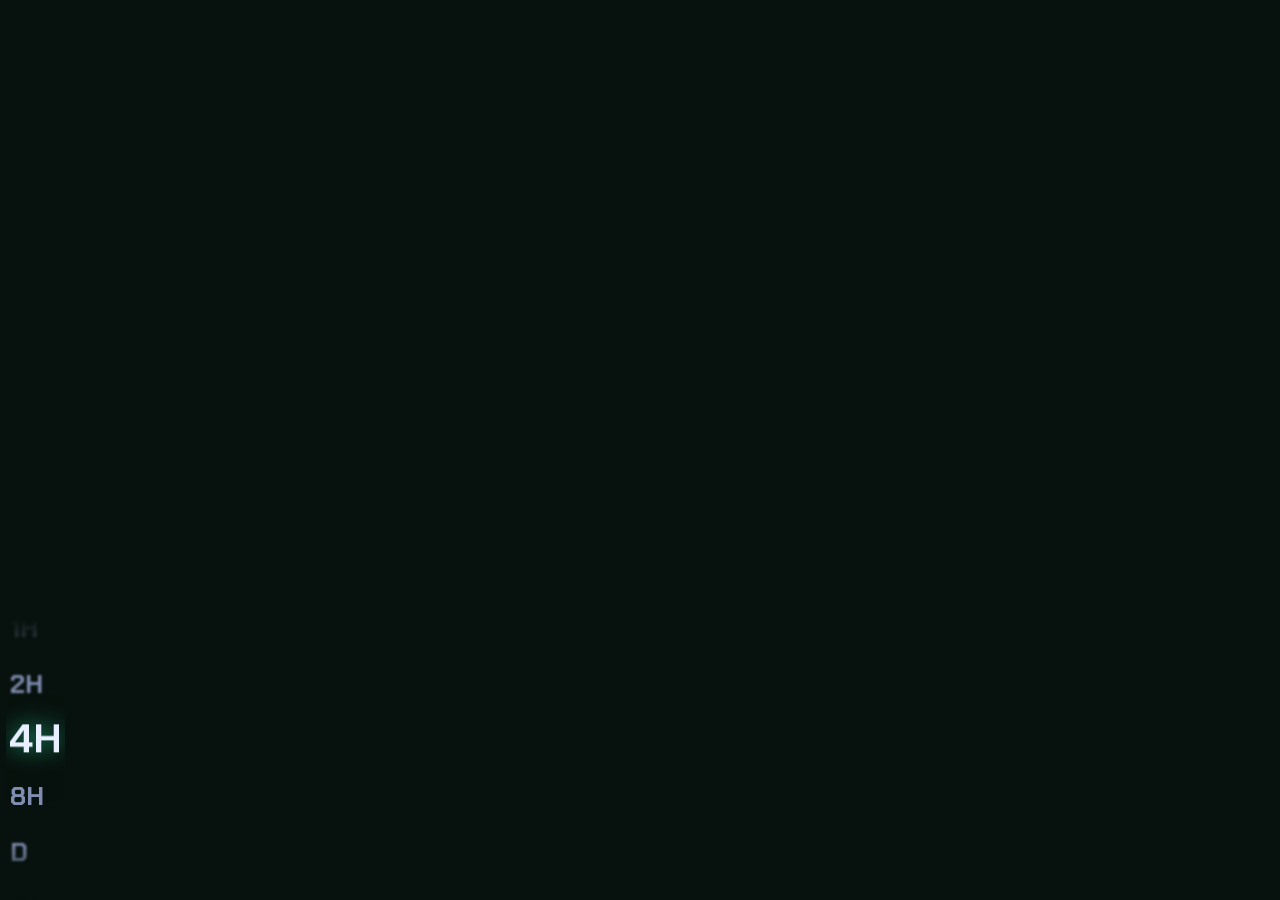
==== index.html @ 324f7f54 "Remove obsolete history caps and align V9 cache behavior" ====
<!doctype html>
<html lang="zh-CN">
<head>
<meta charset="utf-8">
<meta name="viewport" content="width=device-width,initial-scale=1,maximum-scale=1,user-scalable=no,viewport-fit=cover">
<meta name="theme-color" content="#07110D">
<title>VEGAS V9 · Gate</title>
<link rel="icon" type="image/svg+xml" href="./assets/icons/App-Icon.svg?v=v9-independent-1">
<link rel="apple-touch-icon" sizes="180x180" href="./assets/icons/App-Icon-180.png?v=v9-independent-1">
<link rel="stylesheet" href="./background/background.css?v=v9-static-20261123-1">
<link rel="stylesheet" href="./cards/rolling-cards.css?v=v9-static-20261123-1">
<link rel="stylesheet" href="./assets/css/v9-modules.css?v=v9-static-20261123-1">
<link rel="stylesheet" href="./modules/timeframe-switch/host.css?v=v9-static-20261123-1">
<link rel="stylesheet" href="./assets/css/full-screen-dynamic.css?v=v9-static-20261123-1">
</head>
<body>
<main id="app">
  <div id="background-layer" aria-hidden="true"></div>
  <div id="kline-host" aria-label="Gate K线"></div>
  <iframe id="logo-frame" src="./modules/logo/logo.html?v=v9-local-kline-20261123-1" title="VEGAS Logo 模块" loading="eager" allowtransparency="true" onload="this.classList.add('is-ready')"></iframe>
  <iframe id="timeframe-frame" src="./modules/timeframe-switch/index.html?v=v9-timeframe-wheel-1" title="周期切换" loading="eager" allowtransparency="true" onload="this.classList.add('is-ready')"></iframe>
  <div id="rolling-cards-frame" aria-label="22张行情卡片滚动"><div id="ring"><div id="vp"></div></div></div>
</main>
<script src="./modules/shared/instrument-catalog.js?v=v9-static-20261123-1"></script>
<script src="./cards/rolling-cards.js?v=v9-static-20261123-1" defer></script>
<script type="module" src="./modules/v9-runtime.js?v=v9-local-kline-20261123-1"></script>
</body>
</html>
---- background/background.css ----
/* Independent VEGAS background system. Visual baseline intentionally unchanged. */
#background-layer{position:absolute;inset:0;z-index:0;background:#07110D;pointer-events:none;}
---- cards/rolling-cards.css ----
:root{--tx:#f2f5ff;color-scheme:dark}
/* 底部约 20% 高度的悬浮条；无背景 */
#ring{
  touch-action:none;user-select:none;-webkit-user-select:none;-webkit-tap-highlight-color:transparent;-webkit-touch-callout:none;
  cursor:grab;color:var(--tx);font-family:-apple-system,"SF Pro Display","PingFang SC",Roboto,sans-serif}
/* 卡片底板：静态，只绘制一次；颜色走变量，涨跌只切换一个 class */
.c{--c:#00f5a0;--g:rgba(0,245,160,.22);--bd:rgba(0,245,160,.55);
  position:absolute;left:0;top:0;width:172px;height:100px;box-sizing:border-box;border-radius:14px;opacity:0;overflow:hidden;
  pointer-events:none;contain:layout style;
  background:transparent;
  border:1px solid var(--bd);
  box-shadow:inset 0 1px 0 rgba(255,255,255,.22),inset 0 -14px 24px -16px var(--c)}
.c.is-visible{will-change:transform,opacity}
.c.dn{--c:#ff3b6b;--g:rgba(255,59,107,.22);--bd:rgba(255,59,107,.55)}
/* 文字层：独立图层，价格刷新只重绘这一小块，不会重绘底板 */
.fg{position:absolute;left:0;top:0;right:0;bottom:0;padding:11px 12px}
.row{display:flex;justify-content:space-between;align-items:center}
.sym{display:flex;align-items:center;gap:8px;font-weight:700;font-size:12px;white-space:nowrap;line-height:1.15}
.ico{width:24px;height:24px;flex:0 0 24px;display:block;object-fit:contain}
.quote{display:flex;flex-direction:column;align-items:flex-start;gap:3px;margin-top:5px;min-width:0}
.chg{flex:0 0 auto;font-weight:700;font-size:9px;padding:3px 7px;border-radius:99px;color:var(--c);background:color-mix(in srgb,var(--c) 18%,transparent);border:1px solid color-mix(in srgb,var(--c) 45%,transparent)}
.price{min-width:0;margin:0;font-size:22px;line-height:1.1;font-weight:800;letter-spacing:-.5px;font-variant-numeric:tabular-nums;color:var(--c);white-space:nowrap}
---- assets/css/v9-modules.css ----
*{box-sizing:border-box;-webkit-user-select:none;user-select:none;-webkit-touch-callout:none;-webkit-tap-highlight-color:transparent}
html,body{background:#07110D}#app{background:transparent}
html,body{color:#e8f5ff;-webkit-text-size-adjust:100%;text-size-adjust:100%;font:13px/1.45 Inter,-apple-system,BlinkMacSystemFont,"Segoe UI","PingFang SC","Microsoft YaHei",sans-serif}
#app{isolation:isolate}
#kline-host{z-index:5;display:block;background:transparent;pointer-events:auto;opacity:0;transition:opacity 1.5s ease-in-out}
#kline-host.is-ready{opacity:1}
#app.is-symbol-transitioning #kline-host{opacity:0}
#logo-frame{z-index:10;display:block;background:transparent;overflow:hidden;pointer-events:none;opacity:0;transition:opacity .12s ease-out}
#logo-frame.is-ready{opacity:1}
#rolling-cards-frame{z-index:1000;display:block;background:transparent;overflow:hidden;pointer-events:auto;opacity:0;transition:opacity .12s ease-out}
#rolling-cards-frame.is-ready{opacity:1}
html.vegas-page-hidden #logo-frame,html.vegas-page-hidden #rolling-cards-frame{visibility:hidden;opacity:0}
---- modules/timeframe-switch/host.css ----
/* Timeframe iframe presentation and interaction. Parent viewport sizing is owned by full-screen-dynamic.css. */
#timeframe-frame{
 z-index:2147483647!important;
 display:block!important;
 margin:0!important;
 padding:0!important;
 border:0!important;
 background:transparent!important;
 color-scheme:dark;
 opacity:0;
 transition:opacity .12s ease-out;
 overflow:hidden!important;
 clip-path:inset(68.83% 0 0 0);
 -webkit-clip-path:inset(68.83% 0 0 0);
 isolation:isolate;
 pointer-events:auto!important;
}
#timeframe-frame.is-ready{opacity:1!important}
---- assets/css/full-screen-dynamic.css ----
/* VEGAS V9 — 全屏幕动态系统：统一尺寸、安全区与横竖屏规则。 */
:root{--v9-safe-left:env(safe-area-inset-left,0px);--v9-safe-right:env(safe-area-inset-right,0px);--v9-safe-bottom:env(safe-area-inset-bottom,0px);--v9-card-zone:clamp(112px,22dvh,190px)}
html,body{width:100%;height:100%;margin:0;min-width:0;min-height:0;overflow:hidden}
body{position:fixed;inset:0;overscroll-behavior:none}
#app{position:relative;width:100vw;height:100vh;height:100dvh;min-width:0;min-height:0;overflow:hidden}
#kline-host{position:absolute;inset:0;width:100%;height:100%;max-width:none;max-height:none;margin:0;padding:0;border:0;overflow:hidden}
/* Every top-level panel, including Logo, is sized and positioned only here. */
#logo-frame{position:fixed;top:0;left:0;right:0;width:100vw;max-width:100vw;min-width:0;height:clamp(72px,11vh,120px);margin:0;padding:0;border:0;box-sizing:border-box}
@supports (height:100dvh){#logo-frame{height:clamp(72px,11dvh,120px)}}
@media(orientation:landscape){#logo-frame{height:clamp(48px,16vh,76px)}}
@supports (height:100dvh){@media(orientation:landscape){#logo-frame{height:clamp(48px,16dvh,76px)}}}
@media(orientation:landscape) and (max-height:420px){#logo-frame{height:clamp(44px,16vh,68px)}}
@supports (height:100dvh){@media(orientation:landscape) and (max-height:420px){#logo-frame{height:clamp(44px,16dvh,68px)}}}
#timeframe-frame{position:fixed!important;top:auto!important;left:max(6px,var(--v9-safe-left))!important;bottom:var(--v9-safe-bottom)!important;width:clamp(64px,8vw,104px)!important;max-width:calc(100vw - max(6px,var(--v9-safe-left)) - 8px)!important;height:calc(100vh - var(--v9-safe-bottom, 0px))!important;max-height:calc(100vh - var(--v9-safe-bottom, 0px))!important}
#rolling-cards-frame{position:fixed!important;left:0!important;right:0!important;bottom:0!important;width:100%!important;height:calc(var(--v9-card-zone) + var(--v9-safe-bottom))!important;max-height:45dvh!important;margin:0!important;padding:0!important;border:0!important;box-sizing:border-box;overflow:hidden!important}
#ring{position:fixed!important;left:0!important;right:0!important;bottom:0!important;width:100%!important;height:calc(var(--v9-card-zone) + var(--v9-safe-bottom))!important;max-height:45dvh!important}
#vp{position:absolute!important;left:0!important;right:0!important;top:0!important;bottom:var(--v9-safe-bottom)!important}
@media(orientation:landscape) and (max-height:420px){:root{--v9-card-zone:clamp(88px,28dvh,118px)}}
@supports (height:100dvh){#timeframe-frame{height:calc(100dvh - var(--v9-safe-bottom, 0px))!important;max-height:calc(100dvh - var(--v9-safe-bottom, 0px))!important}}
@supports not(height:100dvh){:root{--v9-card-zone:clamp(112px,22vh,190px)}#app{height:100vh}#logo-frame{height:clamp(72px,11vh,120px)}#rolling-cards-frame,#ring{height:calc(var(--v9-card-zone) + var(--v9-safe-bottom))!important}@media(orientation:landscape){:root{--v9-card-zone:clamp(96px,30vh,142px)}#logo-frame{height:clamp(48px,16vh,76px)}#rolling-cards-frame,#ring{height:calc(var(--v9-card-zone) + var(--v9-safe-bottom))!important}}@media(orientation:landscape) and (max-height:420px){:root{--v9-card-zone:clamp(88px,28vh,118px)}#logo-frame{height:clamp(44px,16vh,68px)}}}
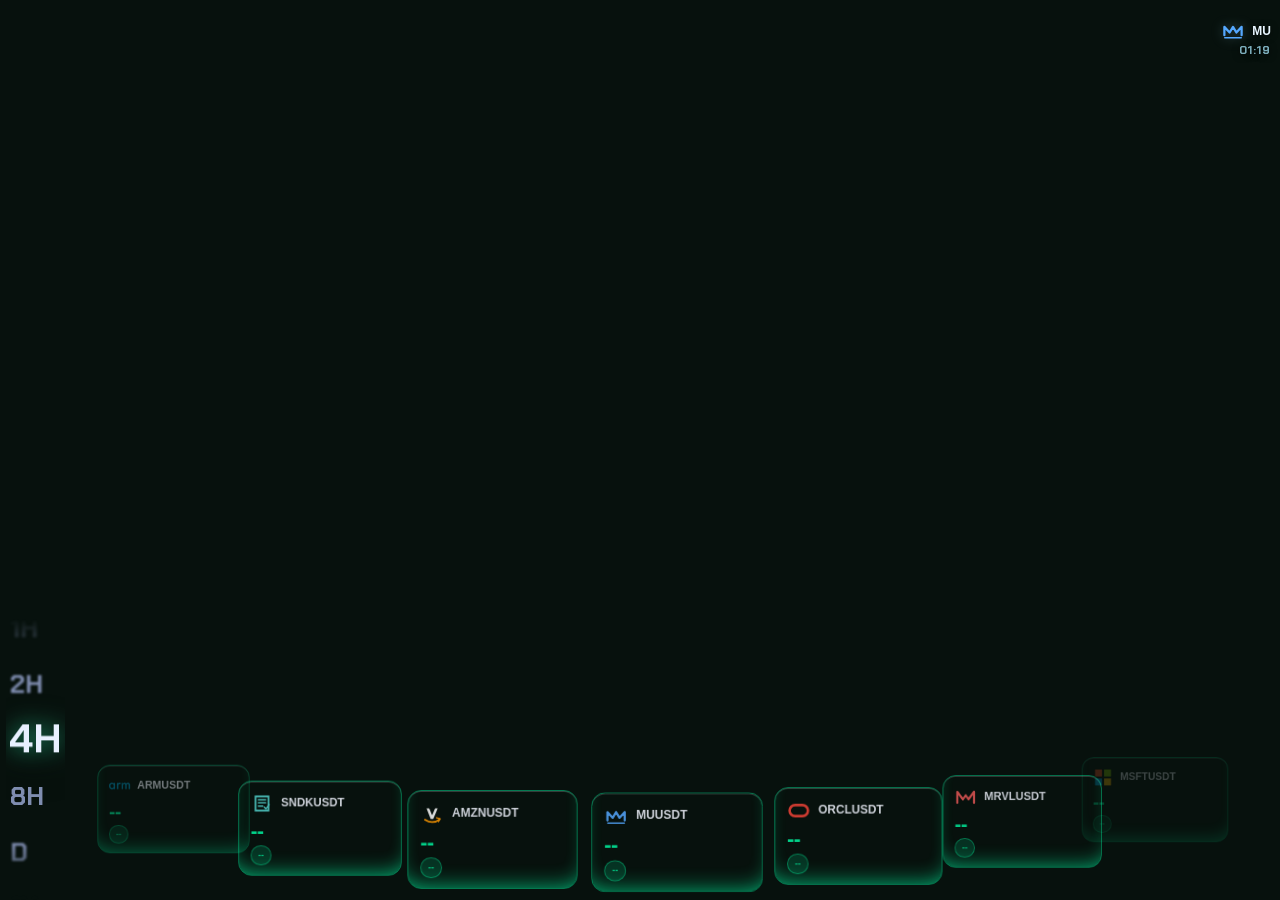
==== commit 50e13578: "Complete V9 migration and test contract fixes" ====
--- a/index.html
+++ b/index.html
@@ -23,6 +23,6 @@
 </main>
 <script src="./modules/shared/instrument-catalog.js?v=v9-static-20261123-1"></script>
 <script src="./cards/rolling-cards.js?v=v9-static-20261123-1" defer></script>
-<script type="module" src="./modules/v9-runtime.js?v=v9-local-kline-20261123-1"></script>
+<script type="module" src="./modules/v9-runtime.js?v=v9-runtime-state-migration-1"></script>
 </body>
 </html>
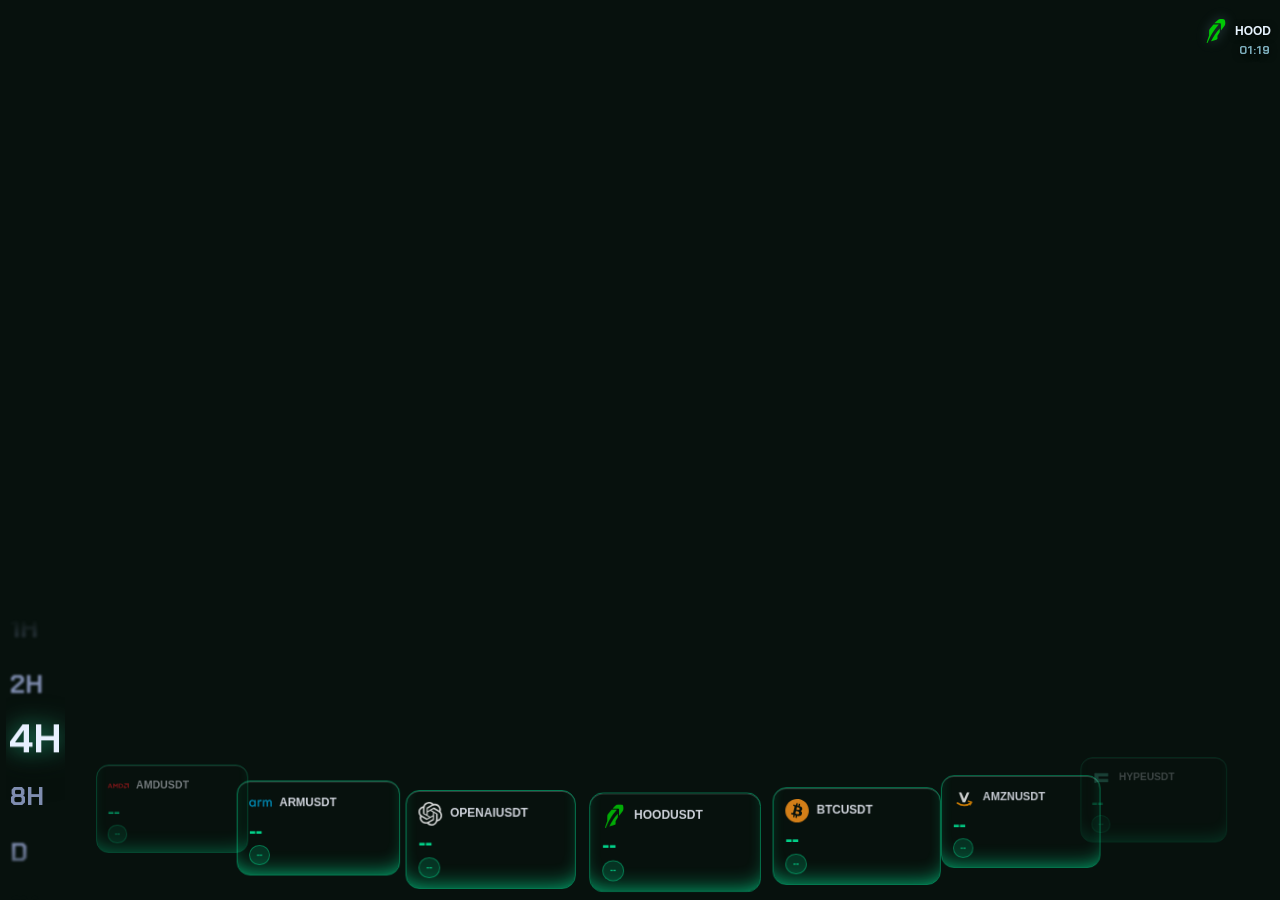
==== commit c4011a09: "Update V9 full-history validator and cache-busting imports" ====
--- a/index.html
+++ b/index.html
@@ -23,6 +23,6 @@
 </main>
 <script src="./modules/shared/instrument-catalog.js?v=v9-static-20261123-1"></script>
 <script src="./cards/rolling-cards.js?v=v9-static-20261123-1" defer></script>
-<script type="module" src="./modules/v9-runtime.js?v=v9-runtime-state-migration-1"></script>
+<script type="module" src="./modules/v9-runtime.js?v=v9-local-kline-20261123-1"></script>
 </body>
 </html>
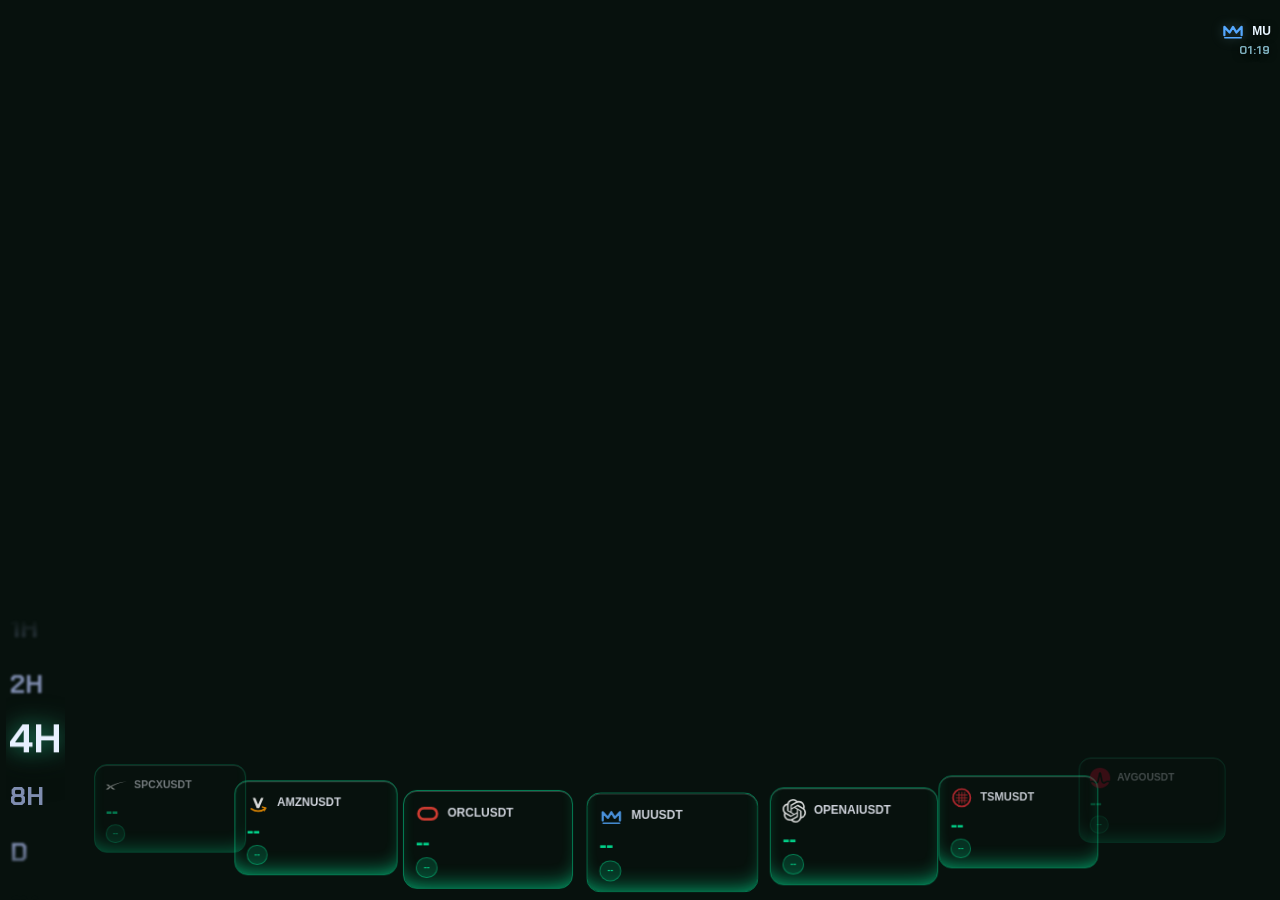
==== commit 4e68515f: "Integrate Bark live signal ticker" ====
--- a/index.html
+++ b/index.html
@@ -12,6 +12,7 @@
 <link rel="stylesheet" href="./assets/css/v9-modules.css?v=v9-static-20261123-1">
 <link rel="stylesheet" href="./modules/timeframe-switch/host.css?v=v9-static-20261123-1">
 <link rel="stylesheet" href="./assets/css/full-screen-dynamic.css?v=v9-static-20261123-1">
+<link rel="stylesheet" href="./modules/signal-ticker/signal-ticker.css?v=v9-static-20261123-1">
 </head>
 <body>
 <main id="app">
@@ -20,9 +21,11 @@
   <iframe id="logo-frame" src="./modules/logo/logo.html?v=v9-local-kline-20261123-1" title="VEGAS Logo 模块" loading="eager" allowtransparency="true" onload="this.classList.add('is-ready')"></iframe>
   <iframe id="timeframe-frame" src="./modules/timeframe-switch/index.html?v=v9-timeframe-wheel-1" title="周期切换" loading="eager" allowtransparency="true" onload="this.classList.add('is-ready')"></iframe>
   <div id="rolling-cards-frame" aria-label="22张行情卡片滚动"><div id="ring"><div id="vp"></div></div></div>
+  <div id="signal-ticker" aria-live="polite" hidden></div>
 </main>
 <script src="./modules/shared/instrument-catalog.js?v=v9-static-20261123-1"></script>
 <script src="./cards/rolling-cards.js?v=v9-static-20261123-1" defer></script>
 <script type="module" src="./modules/v9-runtime.js?v=v9-local-kline-20261123-1"></script>
+<script type="module" src="./modules/signal-ticker/signal-ticker.js?v=v9-static-20261123-1"></script>
 </body>
 </html>
--- a/assets/css/full-screen-dynamic.css
+++ b/assets/css/full-screen-dynamic.css
@@ -1,11 +1,11 @@
 /* VEGAS V9 — 全屏幕动态系统：统一尺寸、安全区与横竖屏规则。 */
-:root{--v9-safe-left:env(safe-area-inset-left,0px);--v9-safe-right:env(safe-area-inset-right,0px);--v9-safe-bottom:env(safe-area-inset-bottom,0px);--v9-card-zone:clamp(112px,22dvh,190px)}
+:root{--v9-safe-top:env(safe-area-inset-top,0px);--v9-safe-left:env(safe-area-inset-left,0px);--v9-safe-right:env(safe-area-inset-right,0px);--v9-safe-bottom:env(safe-area-inset-bottom,0px);--v9-card-zone:clamp(112px,22dvh,190px)}
 html,body{width:100%;height:100%;margin:0;min-width:0;min-height:0;overflow:hidden}
 body{position:fixed;inset:0;overscroll-behavior:none}
 #app{position:relative;width:100vw;height:100vh;height:100dvh;min-width:0;min-height:0;overflow:hidden}
 #kline-host{position:absolute;inset:0;width:100%;height:100%;max-width:none;max-height:none;margin:0;padding:0;border:0;overflow:hidden}
 /* Every top-level panel, including Logo, is sized and positioned only here. */
-#logo-frame{position:fixed;top:0;left:0;right:0;width:100vw;max-width:100vw;min-width:0;height:clamp(72px,11vh,120px);margin:0;padding:0;border:0;box-sizing:border-box}
+#logo-frame{position:fixed;top:var(--v9-safe-top);left:0;right:0;width:100vw;max-width:100vw;min-width:0;height:clamp(72px,11vh,120px);margin:0;padding:0;border:0;box-sizing:border-box}
 @supports (height:100dvh){#logo-frame{height:clamp(72px,11dvh,120px)}}
 @media(orientation:landscape){#logo-frame{height:clamp(48px,16vh,76px)}}
 @supports (height:100dvh){@media(orientation:landscape){#logo-frame{height:clamp(48px,16dvh,76px)}}}
--- a/modules/signal-ticker/signal-ticker.css
+++ b/modules/signal-ticker/signal-ticker.css
@@ -0,0 +1,20 @@
+#signal-ticker{
+  position:absolute;
+  right:max(12px,env(safe-area-inset-right,0px));
+  bottom:max(12px,env(safe-area-inset-bottom,0px));
+  z-index:1101;
+  max-width:calc(100% - 24px);
+  overflow-x:auto;
+  overflow-y:hidden;
+  white-space:nowrap;
+  text-align:right;
+  scrollbar-width:none;
+  pointer-events:none;
+  color:#fff;
+  font-family:-apple-system,BlinkMacSystemFont,"SF Pro Text",sans-serif;
+  font-size:16px;
+  font-weight:400;
+  line-height:1.4;
+}
+#signal-ticker::-webkit-scrollbar{display:none}
+#signal-ticker[hidden]{display:none}
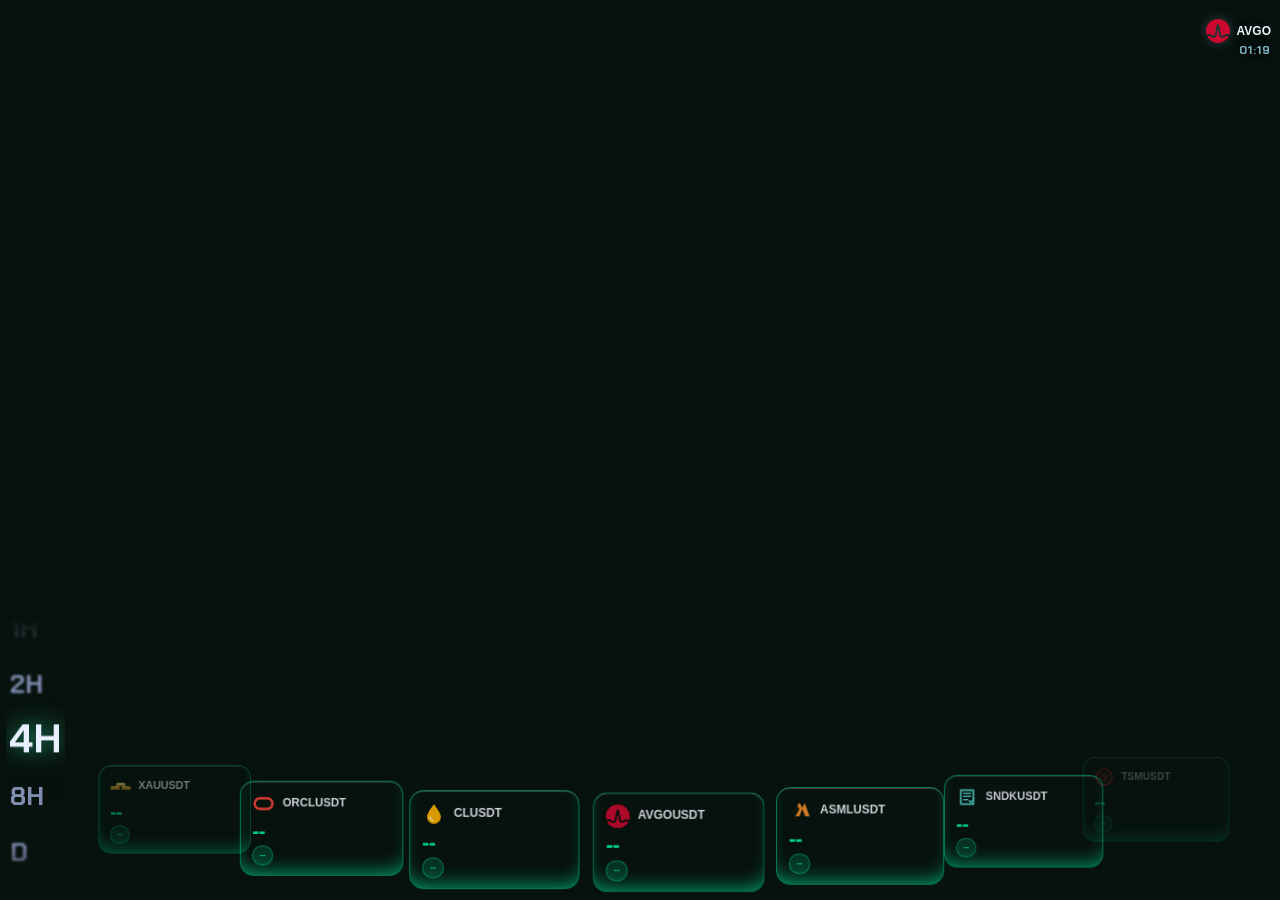
==== commit efe38e5d: "Remove V9 bottom signal ticker and all runtime remnants" ====
--- a/index.html
+++ b/index.html
@@ -12,7 +12,6 @@
 <link rel="stylesheet" href="./assets/css/v9-modules.css?v=v9-static-20261123-1">
 <link rel="stylesheet" href="./modules/timeframe-switch/host.css?v=v9-static-20261123-1">
 <link rel="stylesheet" href="./assets/css/full-screen-dynamic.css?v=v9-static-20261123-1">
-<link rel="stylesheet" href="./modules/signal-ticker/signal-ticker.css?v=v9-static-20261123-1">
 </head>
 <body>
 <main id="app">
@@ -21,11 +20,9 @@
   <iframe id="logo-frame" src="./modules/logo/logo.html?v=v9-local-kline-20261123-1" title="VEGAS Logo 模块" loading="eager" allowtransparency="true" onload="this.classList.add('is-ready')"></iframe>
   <iframe id="timeframe-frame" src="./modules/timeframe-switch/index.html?v=v9-timeframe-wheel-1" title="周期切换" loading="eager" allowtransparency="true" onload="this.classList.add('is-ready')"></iframe>
   <div id="rolling-cards-frame" aria-label="22张行情卡片滚动"><div id="ring"><div id="vp"></div></div></div>
-  <div id="signal-ticker" aria-live="polite" hidden></div>
 </main>
 <script src="./modules/shared/instrument-catalog.js?v=v9-static-20261123-1"></script>
 <script src="./cards/rolling-cards.js?v=v9-static-20261123-1" defer></script>
 <script type="module" src="./modules/v9-runtime.js?v=v9-local-kline-20261123-1"></script>
-<script type="module" src="./modules/signal-ticker/signal-ticker.js?v=v9-static-20261123-1"></script>
 </body>
 </html>
--- a/modules/timeframe-switch/host.css
+++ b/modules/timeframe-switch/host.css
@@ -1,6 +1,6 @@
 /* Timeframe iframe presentation and interaction. Parent viewport sizing is owned by full-screen-dynamic.css. */
 #timeframe-frame{
- z-index:2147483647!important;
+ z-index:2000!important;
  display:block!important;
  margin:0!important;
  padding:0!important;
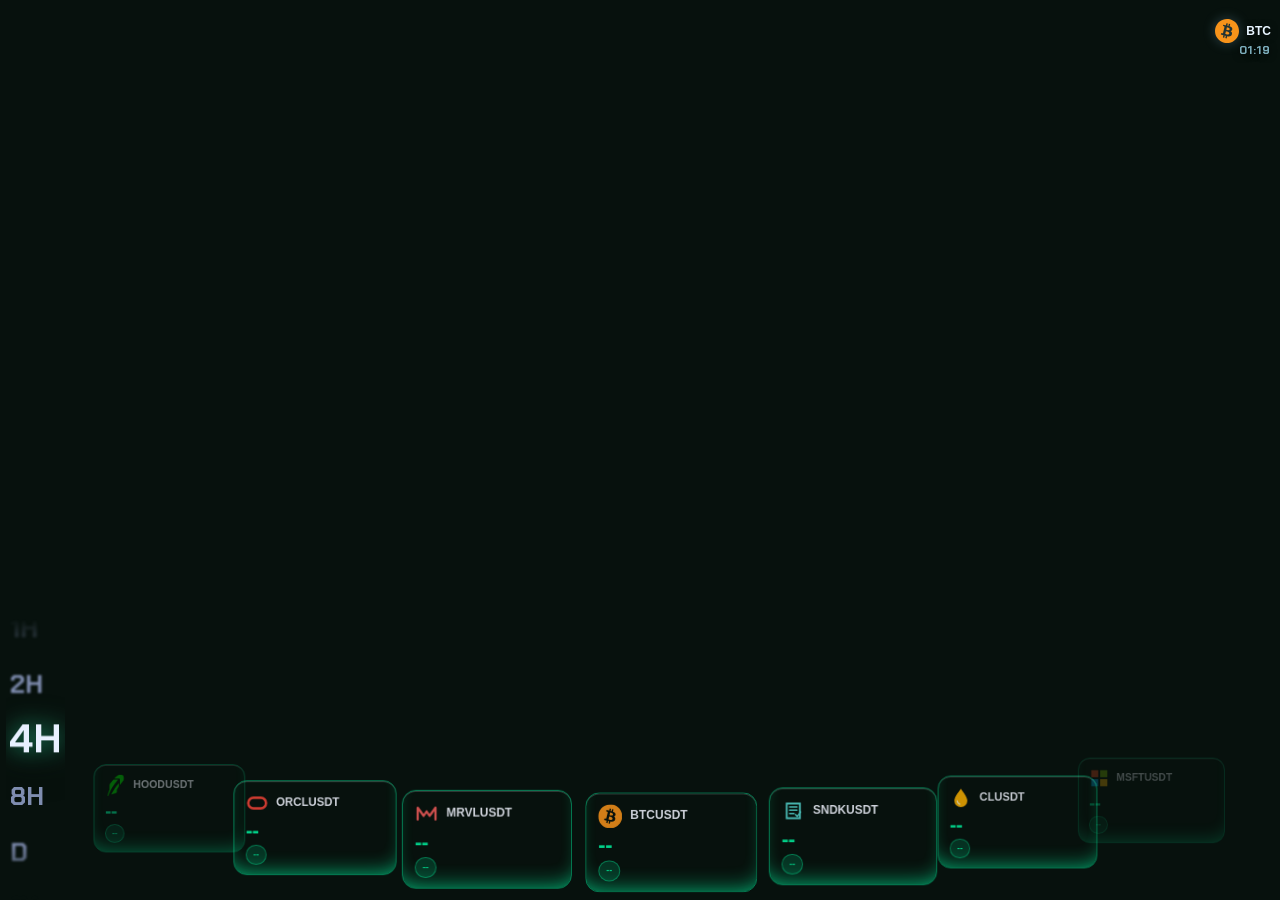
==== commit 2285ca46: "Add home-screen app update and versioned shell cache" ====
--- a/index.html
+++ b/index.html
@@ -24,5 +24,6 @@
 <script src="./modules/shared/instrument-catalog.js?v=v9-static-20261123-1"></script>
 <script src="./cards/rolling-cards.js?v=v9-static-20261123-1" defer></script>
 <script type="module" src="./modules/v9-runtime.js?v=v9-local-kline-20261123-1"></script>
+<script type="module" src="./app-update.js?v=v9-20261124-1"></script>
 </body>
-</html>+</html>
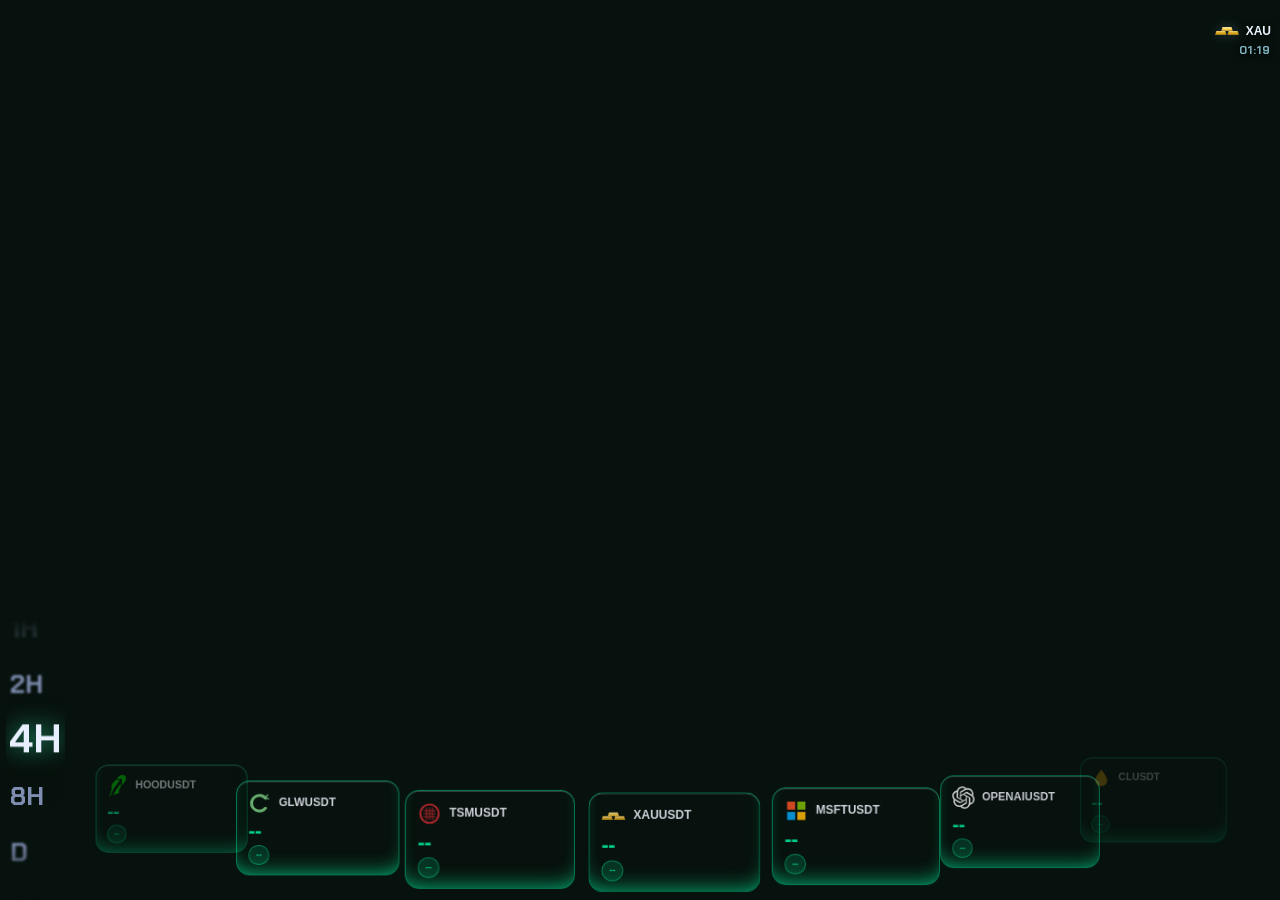
==== commit 1a1ea8ef: "Align updater asset version and lifecycle tests" ====
--- a/index.html
+++ b/index.html
@@ -24,6 +24,6 @@
 <script src="./modules/shared/instrument-catalog.js?v=v9-static-20261123-1"></script>
 <script src="./cards/rolling-cards.js?v=v9-static-20261123-1" defer></script>
 <script type="module" src="./modules/v9-runtime.js?v=v9-local-kline-20261123-1"></script>
-<script type="module" src="./app-update.js?v=v9-20261124-1"></script>
+<script type="module" src="./app-update.js?v=v9-20261124-2"></script>
 </body>
 </html>
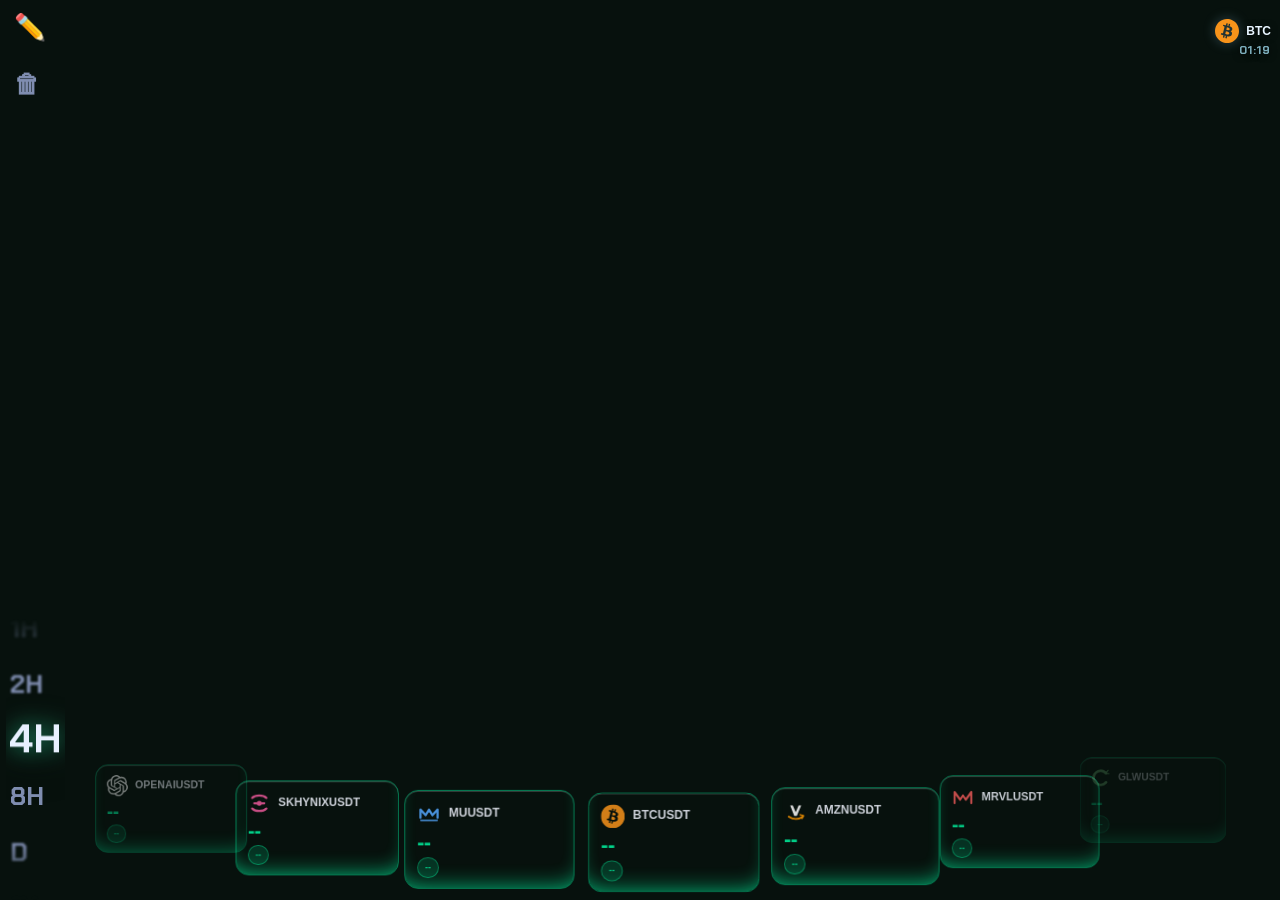
==== commit 4f6e40a7: "Add bottom Vegas signal display" ====
--- a/index.html
+++ b/index.html
@@ -12,6 +12,7 @@
 <link rel="stylesheet" href="./assets/css/v9-modules.css?v=v9-static-20261123-1">
 <link rel="stylesheet" href="./modules/timeframe-switch/host.css?v=v9-static-20261123-1">
 <link rel="stylesheet" href="./assets/css/full-screen-dynamic.css?v=v9-static-20261123-1">
+<link rel="stylesheet" href="./assets/css/bottom-signal.css?v=v9-static-20261123-1">
 </head>
 <body>
 <main id="app">
@@ -20,10 +21,12 @@
   <iframe id="logo-frame" src="./modules/logo/logo.html?v=v9-local-kline-20261123-1" title="VEGAS Logo 模块" loading="eager" allowtransparency="true" onload="this.classList.add('is-ready')"></iframe>
   <iframe id="timeframe-frame" src="./modules/timeframe-switch/index.html?v=v9-timeframe-wheel-1" title="周期切换" loading="eager" allowtransparency="true" onload="this.classList.add('is-ready')"></iframe>
   <div id="rolling-cards-frame" aria-label="22张行情卡片滚动"><div id="ring"><div id="vp"></div></div></div>
+  <div id="bottom-signal"></div>
 </main>
 <script src="./modules/shared/instrument-catalog.js?v=v9-static-20261123-1"></script>
 <script src="./cards/rolling-cards.js?v=v9-static-20261123-1" defer></script>
 <script type="module" src="./modules/v9-runtime.js?v=v9-local-kline-20261123-1"></script>
-<script type="module" src="./app-update.js?v=v9-20261124-2"></script>
+<script type="module" src="./modules/bottom-signal.js?v=v9-static-20261123-1"></script>
+<script type="module" src="./app-update.js?v=v9-20261125-1"></script>
 </body>
 </html>
--- a/assets/css/full-screen-dynamic.css
+++ b/assets/css/full-screen-dynamic.css
@@ -1,11 +1,11 @@
 /* VEGAS V9 — 全屏幕动态系统：统一尺寸、安全区与横竖屏规则。 */
-:root{--v9-safe-top:env(safe-area-inset-top,0px);--v9-safe-left:env(safe-area-inset-left,0px);--v9-safe-right:env(safe-area-inset-right,0px);--v9-safe-bottom:env(safe-area-inset-bottom,0px);--v9-card-zone:clamp(112px,22dvh,190px)}
+:root{--v9-safe-left:env(safe-area-inset-left,0px);--v9-safe-right:env(safe-area-inset-right,0px);--v9-safe-bottom:env(safe-area-inset-bottom,0px);--v9-card-zone:clamp(112px,22dvh,190px)}
 html,body{width:100%;height:100%;margin:0;min-width:0;min-height:0;overflow:hidden}
 body{position:fixed;inset:0;overscroll-behavior:none}
 #app{position:relative;width:100vw;height:100vh;height:100dvh;min-width:0;min-height:0;overflow:hidden}
 #kline-host{position:absolute;inset:0;width:100%;height:100%;max-width:none;max-height:none;margin:0;padding:0;border:0;overflow:hidden}
 /* Every top-level panel, including Logo, is sized and positioned only here. */
-#logo-frame{position:fixed;top:var(--v9-safe-top);left:0;right:0;width:100vw;max-width:100vw;min-width:0;height:clamp(72px,11vh,120px);margin:0;padding:0;border:0;box-sizing:border-box}
+#logo-frame{position:fixed;top:0;left:0;right:0;width:100vw;max-width:100vw;min-width:0;height:clamp(72px,11vh,120px);margin:0;padding:0;border:0;box-sizing:border-box}
 @supports (height:100dvh){#logo-frame{height:clamp(72px,11dvh,120px)}}
 @media(orientation:landscape){#logo-frame{height:clamp(48px,16vh,76px)}}
 @supports (height:100dvh){@media(orientation:landscape){#logo-frame{height:clamp(48px,16dvh,76px)}}}
@@ -18,3 +18,21 @@
 @media(orientation:landscape) and (max-height:420px){:root{--v9-card-zone:clamp(88px,28dvh,118px)}}
 @supports (height:100dvh){#timeframe-frame{height:calc(100dvh - var(--v9-safe-bottom, 0px))!important;max-height:calc(100dvh - var(--v9-safe-bottom, 0px))!important}}
 @supports not(height:100dvh){:root{--v9-card-zone:clamp(112px,22vh,190px)}#app{height:100vh}#logo-frame{height:clamp(72px,11vh,120px)}#rolling-cards-frame,#ring{height:calc(var(--v9-card-zone) + var(--v9-safe-bottom))!important}@media(orientation:landscape){:root{--v9-card-zone:clamp(96px,30vh,142px)}#logo-frame{height:clamp(48px,16vh,76px)}#rolling-cards-frame,#ring{height:calc(var(--v9-card-zone) + var(--v9-safe-bottom))!important}}@media(orientation:landscape) and (max-height:420px){:root{--v9-card-zone:clamp(88px,28vh,118px)}#logo-frame{height:clamp(44px,16vh,68px)}}}
+
+/* Drawing overlay and toolbar follow the shared full-screen geometry and timeframe layer. */
+#v9-drawing-layer{position:absolute;inset:0;z-index:6;display:block;background:transparent;pointer-events:none;touch-action:auto;-webkit-user-select:none;user-select:none}
+#v9-drawing-tools{position:fixed!important;top:0!important;left:max(6px,var(--v9-safe-left))!important;width:clamp(64px,8vw,104px)!important;height:31.17dvh!important;z-index:2500!important;display:flex;flex-direction:column;align-items:flex-start;justify-content:flex-start;gap:0;margin:0;padding:0;border:0;background:transparent;pointer-events:auto}
+#v9-drawing-tools button{display:flex;align-items:center;justify-content:flex-start;flex:0 0 20%;width:100%;height:20%;min-width:0;min-height:0;padding:0 clamp(4px,1vw,8px);border:0;background:none;color:#7f8db0;font:700 clamp(18.67px,2.87vh,29.33px)/1.05 -apple-system,BlinkMacSystemFont,sans-serif;cursor:pointer;-webkit-tap-highlight-color:transparent;transition:font-size .35s cubic-bezier(.2,.8,.2,1),color .35s,transform .35s cubic-bezier(.2,.8,.2,1),filter .35s}
+#v9-drawing-tools button[aria-pressed="true"]{font-size:clamp(28px,4.3vh,44px);color:#e8f0ff;filter:drop-shadow(0 0 12px rgba(46,230,166,.7)) drop-shadow(0 10px 14px rgba(0,0,0,.6))}
+#v9-drawing-tools button:focus-visible{outline:2px solid #2ee6a6;outline-offset:2px;border-radius:8px}
+@supports not(height:31.17dvh){#v9-drawing-tools{height:31.17vh!important}}
+
+
+/* Drawing toolbar hit-area reliability: keep controls flat and at least 44px tall. */
+#v9-drawing-tools{perspective:none!important}
+#v9-drawing-tools button{position:relative;z-index:1;box-sizing:border-box;flex:0 0 max(44px,20%);height:max(44px,20%);min-height:44px;touch-action:manipulation;transform:none!important;transform-style:flat;transition:font-size .35s cubic-bezier(.2,.8,.2,1),color .35s,filter .35s}
+#v9-drawing-tools button[aria-pressed="true"]{transform:none!important}
+
+
+/* Bottom Vegas signals: position and safe-area geometry are owned by the full-screen system. */
+#bottom-signal{position:fixed!important;right:max(8px,var(--v9-safe-right))!important;bottom:var(--v9-safe-bottom)!important;z-index:1200!important;max-width:calc(100vw - 16px - var(--v9-safe-left) - var(--v9-safe-right));}
--- a/assets/css/bottom-signal.css
+++ b/assets/css/bottom-signal.css
@@ -0,0 +1,17 @@
+#bottom-signal{
+  color:#f2f5ff;
+  background:transparent;
+  border:0;
+  padding:0;
+  margin:0;
+  font-family:-apple-system,BlinkMacSystemFont,"Segoe UI",sans-serif;
+  font-size:13px;
+  font-weight:700;
+  line-height:1.2;
+  text-align:right;
+  white-space:nowrap;
+  overflow:hidden;
+  pointer-events:none;
+  -webkit-user-select:none;
+  user-select:none;
+}
